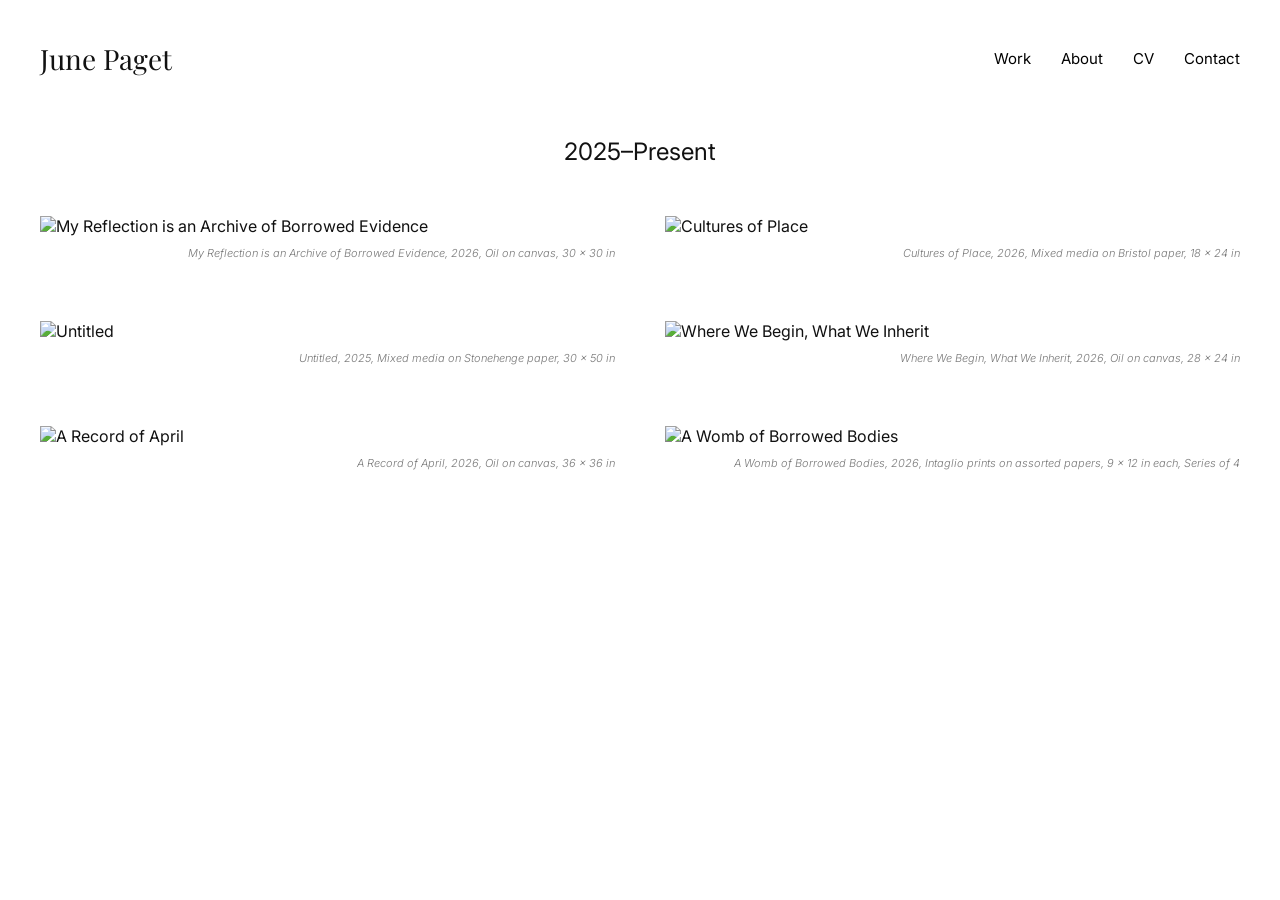
==== 2025-present.html @ 2d0b8682 "Update 2025-present.html" ====
<!DOCTYPE html>
<html>

<head>
    <title>2025–Present — June Paget</title>

    <link rel="preconnect" href="https://fonts.googleapis.com">
    <link rel="preconnect" href="https://fonts.gstatic.com" crossorigin>
    <link href="https://fonts.googleapis.com/css2?family=Inter:ital,wght@0,300;0,400;1,300;1,400&family=Playfair+Display:wght@400&display=swap" rel="stylesheet">

    <link rel="stylesheet" href="style.css">
</head>

<body>

<header>
    <h1><a href="index.html">June Paget</a></h1>

    <nav>
        <a href="work.html">Work</a>
        <a href="#">About</a>
        <a href="#">CV</a>
        <a href="#">Contact</a>
    </nav>
</header>


<main>

<h2>2025–Present</h2>

<div class="work-grid">

    <div class="work-piece">
        <img class="art-image" src="my-reflection-is-an-archive-of-borrowed-evidence.jpeg" alt="My Reflection is an Archive of Borrowed Evidence">
        <p>My Reflection is an Archive of Borrowed Evidence, 2026, Oil on canvas, 30 × 30 in</p>
    </div>

      <div class="work-piece">
        <img class="art-image" src="untitled.jpeg" alt="Untitled">
        <p>Untitled, 2025, Mixed media on Stonehenge paper, 30 × 50 in</p>
    </div>
        
    <div class="work-piece">
        <img class="art-image" src="a-record-of-april.jpeg" alt="A Record of April">
        <p>A Record of April, 2026, Oil on canvas, 36 × 36 in</p>
    </div>
    
    <div class="work-piece">
        <img class="art-image" src="cultures-of-place.jpeg" alt="Cultures of Place">
        <p>Cultures of Place, 2026, Mixed media on Bristol paper, 18 × 24 in</p>
    </div>
    
    <div class="work-piece">
        <img class="art-image" src="where-we-begin-what-we-inherit.jpeg" alt="Where We Begin, What We Inherit">
        <p>Where We Begin, What We Inherit, 2026, Oil on canvas, 28 × 24 in</p>
    </div>
    
    <div class="work-piece series-piece">

    <img class="art-image" src="a-womb-of-borrowed-bodies-1.jpeg" alt="A Womb of Borrowed Bodies">

    <div class="hidden-series">
        <img src="a-womb-of-borrowed-bodies-2.jpg">
        <img src="a-womb-of-borrowed-bodies-3.jpg">
        <img src="a-womb-of-borrowed-bodies-4.jpeg">
    </div>

    <p>A Womb of Borrowed Bodies, 2026, Intaglio prints on assorted papers, 9 × 12 in each, Series of 4</p>

</div>

</div>
    
</main>


<div class="lightbox" id="lightbox">
    <div class="lightbox-content">
        <div id="lightbox-series"></div>
        <p id="lightbox-caption"></p>
    </div>
</div>


<script>

const images = document.querySelectorAll(".art-image");
const lightbox = document.getElementById("lightbox");
const lightboxSeries = document.getElementById("lightbox-series");
const lightboxCaption = document.getElementById("lightbox-caption");

images.forEach(image => {

    image.onclick = () => {

        lightboxSeries.innerHTML = "";

        const parent = image.closest(".work-piece");
        const hiddenImages = parent.querySelectorAll(".hidden-series img");
        const caption = parent.querySelector("p");

        if (hiddenImages.length > 0) {

            lightboxSeries.innerHTML += `<img src="${image.src}">`;

            hiddenImages.forEach(img => {
                lightboxSeries.innerHTML += `<img src="${img.src}">`;
            });

        } else {

            lightboxSeries.innerHTML = `<img src="${image.src}">`;

        }

        lightboxCaption.innerHTML = caption.innerHTML;

        lightbox.style.display = "flex";

    };

});


lightbox.onclick = () => {
    lightbox.style.display = "none";
};

</script>

</body>
</html>
---- style.css ----
body {
    background-color: #ffffff;
    color: #111;
    font-family: 'Inter', sans-serif;
    margin: 0;
    padding: 40px;
}


header {
    display: flex;
    justify-content: space-between;
    align-items: center;
}


h1 {
    font-family: 'Playfair Display', serif;
    font-size: 28px;
    font-weight: normal;
    margin: 0;
}


nav {
    display: flex;
    gap: 30px;
}


nav a {
    text-decoration: none;
    color: black;
    font-size: 15px;
}


main {
    margin-top: 60px;
}

h1 a {
    text-decoration: none;
    color: inherit;
}

.work-grid {
    columns: 2;
    column-gap: 50px;
    margin-top: 50px;
}

.work-piece {
    break-inside: avoid;
    margin-bottom: 50px;
    display: flex;
    flex-direction: column;
    align-items: stretch;
}

.work-piece img {
    width: 100%;
    height: auto;
    display: block;
}

.work-piece p {
    font-size: 11px;
    font-style: italic;
    font-weight: 300;
    color: #777;
    margin-top: 10px;
    align-self: flex-end;
    text-align: right;
}

.home-image {
    margin-top: 60px;
    display: flex;
    justify-content: center;
}

.featured-work {
    width: 80%;
    display: flex;
    flex-direction: column;
    align-items: center;
}

.featured-image {
    width: 100%;
    height: auto;
}

.featured-work p {
    align-self: flex-end;
    font-size: 12px;
    font-style: italic;
    font-weight: 300;
    margin-top: 10px;
    color: #777;
}

h3 {
    font-size: 16px;
    font-weight: normal;
    margin-top: 80px;
    margin-bottom: 30px;
}

h2 {
    text-align: center;
    font-weight: normal;
}

.category-grid {
    display: grid;
    grid-template-columns: repeat(2, 1fr);
    gap: 40px;
    margin-top: 80px;
}

.category-image {
    width: 100%;
    height: auto;
    display: block;
}


.lightbox {
    display: none;
    position: fixed;
    inset: 0;
    background: rgba(255, 255, 255, 0.95);
    justify-content: center;
    align-items: center;
    z-index: 9999;
}

.lightbox img {
    object-fit: contain;
}

.lightbox-content {
    display: flex;
    flex-direction: column;
    align-items: center;
}

#lightbox-caption {
    font-size: 12px;
    font-style: italic;
    font-weight: 300;
    color: #777;
    margin-top: 15px;
    text-align: center;
}

.art-image {
    cursor: zoom-in;
    transition: opacity 0.3s ease;
}

.art-image:hover {
    opacity: 0.7;
}

.hidden-series {
    display: none;
}

#lightbox-series {
    display: grid;
    grid-template-columns: repeat(2, 1fr);
    gap: 15px;
    width: 70vw;
    max-height: 75vh;
}

#lightbox-series img {
    width: 100%;
    height: auto;
    max-height: 35vh;
    object-fit: contain;
}
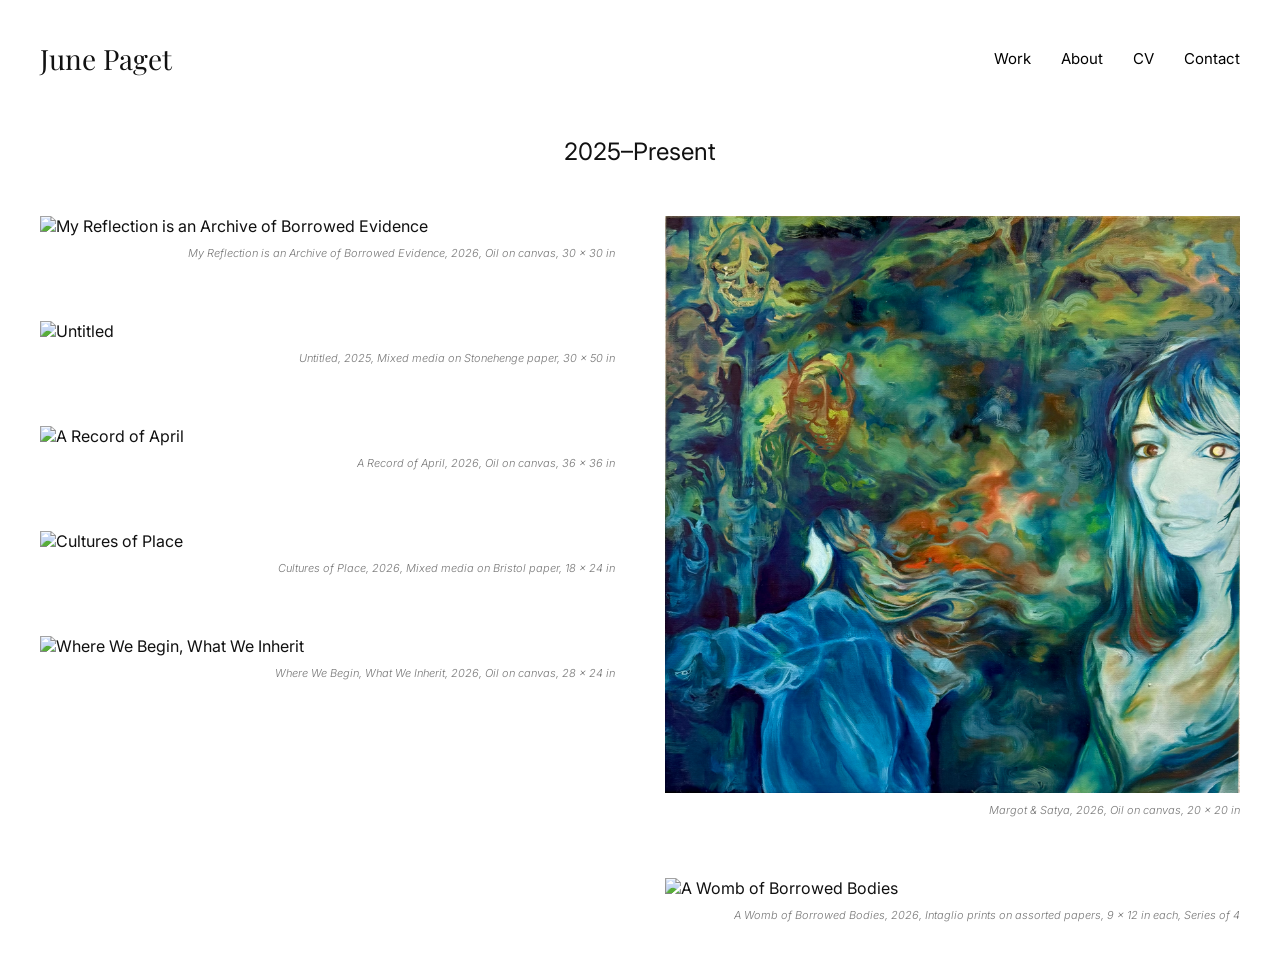
==== commit 484a377a: "Update 2025-present.html" ====
--- a/2025-present.html
+++ b/2025-present.html
@@ -55,12 +55,18 @@
         <img class="art-image" src="where-we-begin-what-we-inherit.jpeg" alt="Where We Begin, What We Inherit">
         <p>Where We Begin, What We Inherit, 2026, Oil on canvas, 28 × 24 in</p>
     </div>
+
+    <div class="work-piece">
+    <img class="art-image" src="margot-and-satya.jpeg" alt="Margot &amp; Satya">
+    <p>Margot &amp; Satya, 2026, Oil on canvas, 20 × 20 in</p>
+</div>
     
     <div class="work-piece series-piece">
 
     <img class="art-image" src="a-womb-of-borrowed-bodies-1.jpeg" alt="A Womb of Borrowed Bodies">
 
     <div class="hidden-series">
+        <img src="a-womb-of-borrowed-bodies-1.jpeg">
         <img src="a-womb-of-borrowed-bodies-2.jpg">
         <img src="a-womb-of-borrowed-bodies-3.jpg">
         <img src="a-womb-of-borrowed-bodies-4.jpeg">
@@ -100,19 +106,21 @@
         const hiddenImages = parent.querySelectorAll(".hidden-series img");
         const caption = parent.querySelector("p");
 
-        if (hiddenImages.length > 0) {
+       if (hiddenImages.length > 0) {
 
-            lightboxSeries.innerHTML += `<img src="${image.src}">`;
+    lightboxSeries.innerHTML = "";
 
-            hiddenImages.forEach(img => {
-                lightboxSeries.innerHTML += `<img src="${img.src}">`;
-            });
+    const allImages = [...hiddenImages];
 
-        } else {
+    allImages.forEach(img => {
+        lightboxSeries.innerHTML += `<img src="${img.src}">`;
+    });
 
-            lightboxSeries.innerHTML = `<img src="${image.src}">`;
+} else {
 
-        }
+    lightboxSeries.innerHTML = `<img src="${image.src}">`;
+
+}
 
         lightboxCaption.innerHTML = caption.innerHTML;
 
--- a/style.css
+++ b/style.css
@@ -138,6 +138,8 @@
 }
 
 .lightbox img {
+    max-width: 85vw;
+    max-height: 80vh;
     object-fit: contain;
 }
 
@@ -145,6 +147,7 @@
     display: flex;
     flex-direction: column;
     align-items: center;
+    justify-content: center;
 }
 
 #lightbox-caption {
@@ -152,7 +155,7 @@
     font-style: italic;
     font-weight: 300;
     color: #777;
-    margin-top: 15px;
+    margin-top: 30px;
     text-align: center;
 }
 
@@ -170,16 +173,35 @@
 }
 
 #lightbox-series {
+    display: flex;
+    justify-content: center;
+    align-items: center;
+    width: 90vw;
+}
+
+#lightbox-series.series-view {
     display: grid;
-    grid-template-columns: repeat(2, 1fr);
-    gap: 15px;
-    width: 70vw;
-    max-height: 75vh;
-}
-
-#lightbox-series img {
-    width: 100%;
-    height: auto;
-    max-height: 35vh;
+    grid-template-columns: repeat(4, 1fr);
+    gap: 30px;
+    width: 85vw;
+    max-height: 60vh;
+}
+
+#lightbox-series.series-view img {
+    width: 100%;
+    height: 55vh;
     object-fit: contain;
 }
+
+.series-print {
+    width: 100%;
+    height: 38vh;
+    object-fit: contain;
+}
+
+.single-view img {
+    width: auto !important;
+    max-width: 80vw;
+    max-height: 80vh;
+}
+
